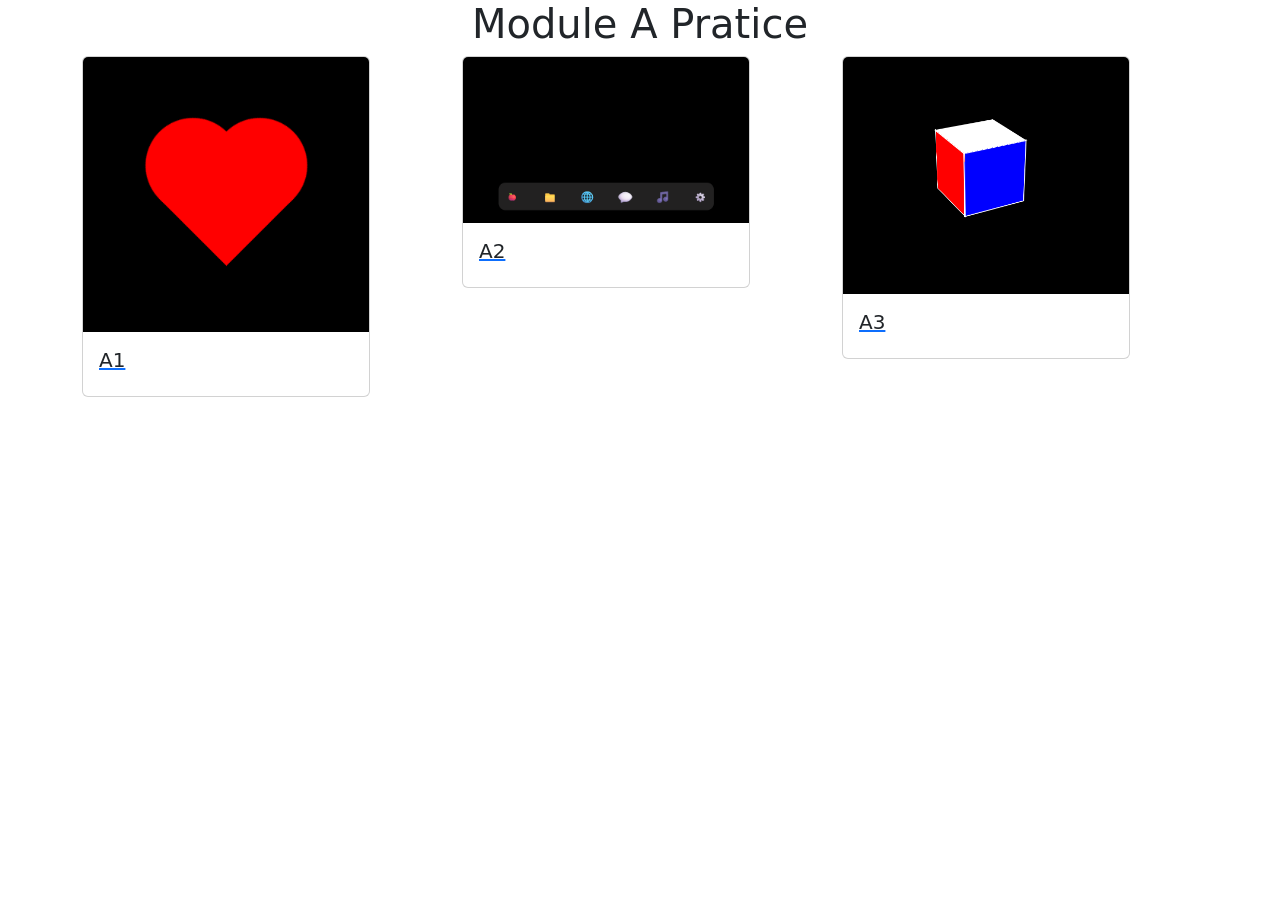
==== index.html @ ed269704 "Added index.html" ====
<!DOCTYPE html>
<html lang="en">

<head>
    <meta charset="UTF-8">
    <meta name="viewport" content="width=device-width, initial-scale=1.0">
    <title>Module A</title>
    <link href="https://cdn.jsdelivr.net/npm/bootstrap@5.3.8/dist/css/bootstrap.min.css" rel="stylesheet"
        integrity="sha384-sRIl4kxILFvY47J16cr9ZwB07vP4J8+LH7qKQnuqkuIAvNWLzeN8tE5YBujZqJLB" crossorigin="anonymous">
    <style>

    </style>
</head>

<body>
    <div class="container">
        <div class="text-center">
            <h1>Module A Pratice</h1>
        </div>
        <div class="row g-4">
            <div class="col-md-4">
                <a href="./A1/index.html">
                    <div class="card" style="width: 18rem;">
                        <img src="img/1.png" class="card-img-top" alt="...">
                        <div class="card-body">
                            <h5 class="card-title">A1</h5>
                            
                        </div>
                    </div>
                </a>
            </div>
            <div class="col-md-4">
                <a href="./A2/index.html">
                    <div class="card" style="width: 18rem;">
                        <img src="img/2.png" class="card-img-top" alt="...">
                        <div class="card-body">
                            <h5 class="card-title">A2</h5>
                            
                        </div>
                    </div>
                </a>
            </div>
            <div class="col-md-4">
                <a href="./A3/index.html">
                   <div class="card" style="width: 18rem;">
                        <img src="img/3.png" class="card-img-top" alt="...">
                        <div class="card-body">
                            <h5 class="card-title">A3</h5>
                            
                        </div>
                    </div>
                </a>
            </div>

        </div>

    </div>
    </div>
    </div>
</body>

</html>
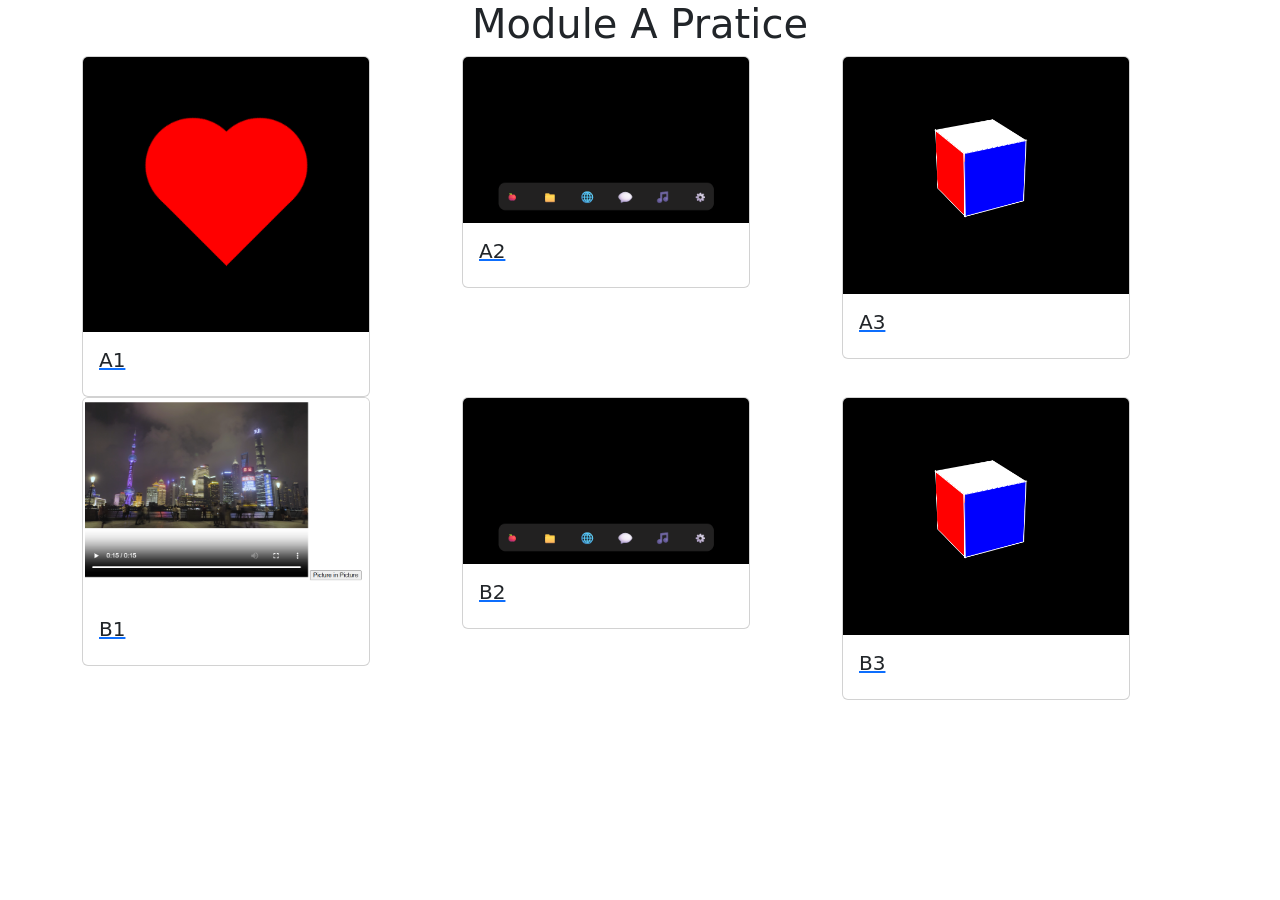
==== commit cb1e1f2e: "added b1" ====
--- a/index.html
+++ b/index.html
@@ -24,7 +24,7 @@
                         <img src="img/1.png" class="card-img-top" alt="...">
                         <div class="card-body">
                             <h5 class="card-title">A1</h5>
-                            
+
                         </div>
                     </div>
                 </a>
@@ -35,23 +35,58 @@
                         <img src="img/2.png" class="card-img-top" alt="...">
                         <div class="card-body">
                             <h5 class="card-title">A2</h5>
-                            
+
                         </div>
                     </div>
                 </a>
             </div>
             <div class="col-md-4">
                 <a href="./A3/index.html">
-                   <div class="card" style="width: 18rem;">
+                    <div class="card" style="width: 18rem;">
                         <img src="img/3.png" class="card-img-top" alt="...">
                         <div class="card-body">
                             <h5 class="card-title">A3</h5>
-                            
+
                         </div>
                     </div>
                 </a>
             </div>
+        </div>
 
+        <div class="row g-4">
+            <div class="col-md-4">
+                <a href="./B1/index.html">
+                    <div class="card" style="width: 18rem;">
+                        <img src="img/B!.png" class="card-img-top" alt="...">
+                        <div class="card-body">
+                            <h5 class="card-title">B1</h5>
+
+                        </div>
+                    </div>
+                </a>
+            </div>
+            <div class="col-md-4">
+                <a href="./A2/index.html">
+                    <div class="card" style="width: 18rem;">
+                        <img src="img/2.png" class="card-img-top" alt="...">
+                        <div class="card-body">
+                            <h5 class="card-title">B2</h5>
+
+                        </div>
+                    </div>
+                </a>
+            </div>
+            <div class="col-md-4">
+                <a href="./A3/index.html">
+                    <div class="card" style="width: 18rem;">
+                        <img src="img/3.png" class="card-img-top" alt="...">
+                        <div class="card-body">
+                            <h5 class="card-title">B3</h5>
+
+                        </div>
+                    </div>
+                </a>
+            </div>
         </div>
 
     </div>
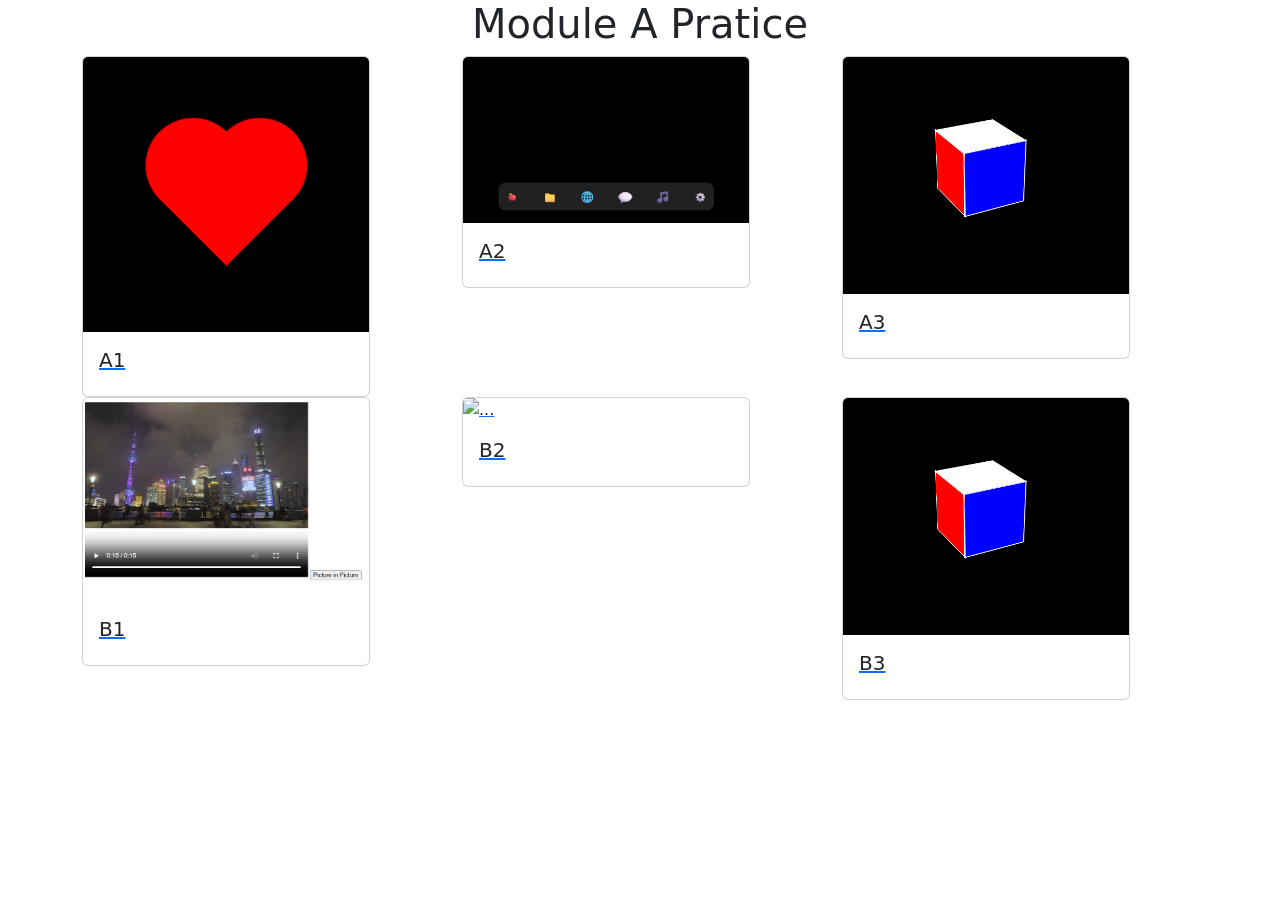
==== commit 102c43d9: "added b2" ====
--- a/index.html
+++ b/index.html
@@ -66,9 +66,9 @@
                 </a>
             </div>
             <div class="col-md-4">
-                <a href="./A2/index.html">
+                <a href="./B2/index.html">
                     <div class="card" style="width: 18rem;">
-                        <img src="img/2.png" class="card-img-top" alt="...">
+                        <img src="img/B2.png" class="card-img-top" alt="...">
                         <div class="card-body">
                             <h5 class="card-title">B2</h5>
 
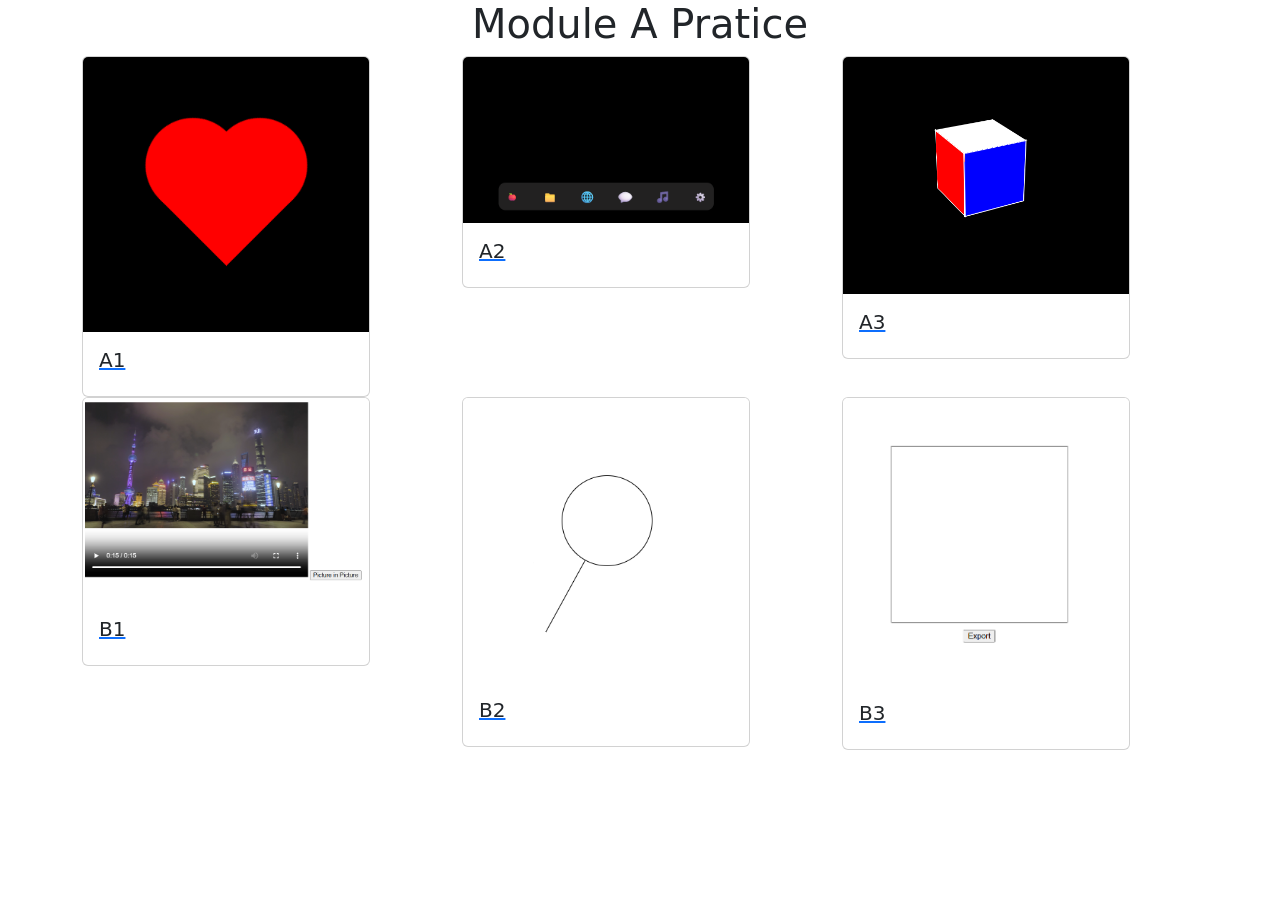
==== commit d7236ef5: "added b3" ====
--- a/index.html
+++ b/index.html
@@ -77,9 +77,9 @@
                 </a>
             </div>
             <div class="col-md-4">
-                <a href="./A3/index.html">
+                <a href="./B3/index.html">
                     <div class="card" style="width: 18rem;">
-                        <img src="img/3.png" class="card-img-top" alt="...">
+                        <img src="img/B3.png" class="card-img-top" alt="...">
                         <div class="card-body">
                             <h5 class="card-title">B3</h5>
 
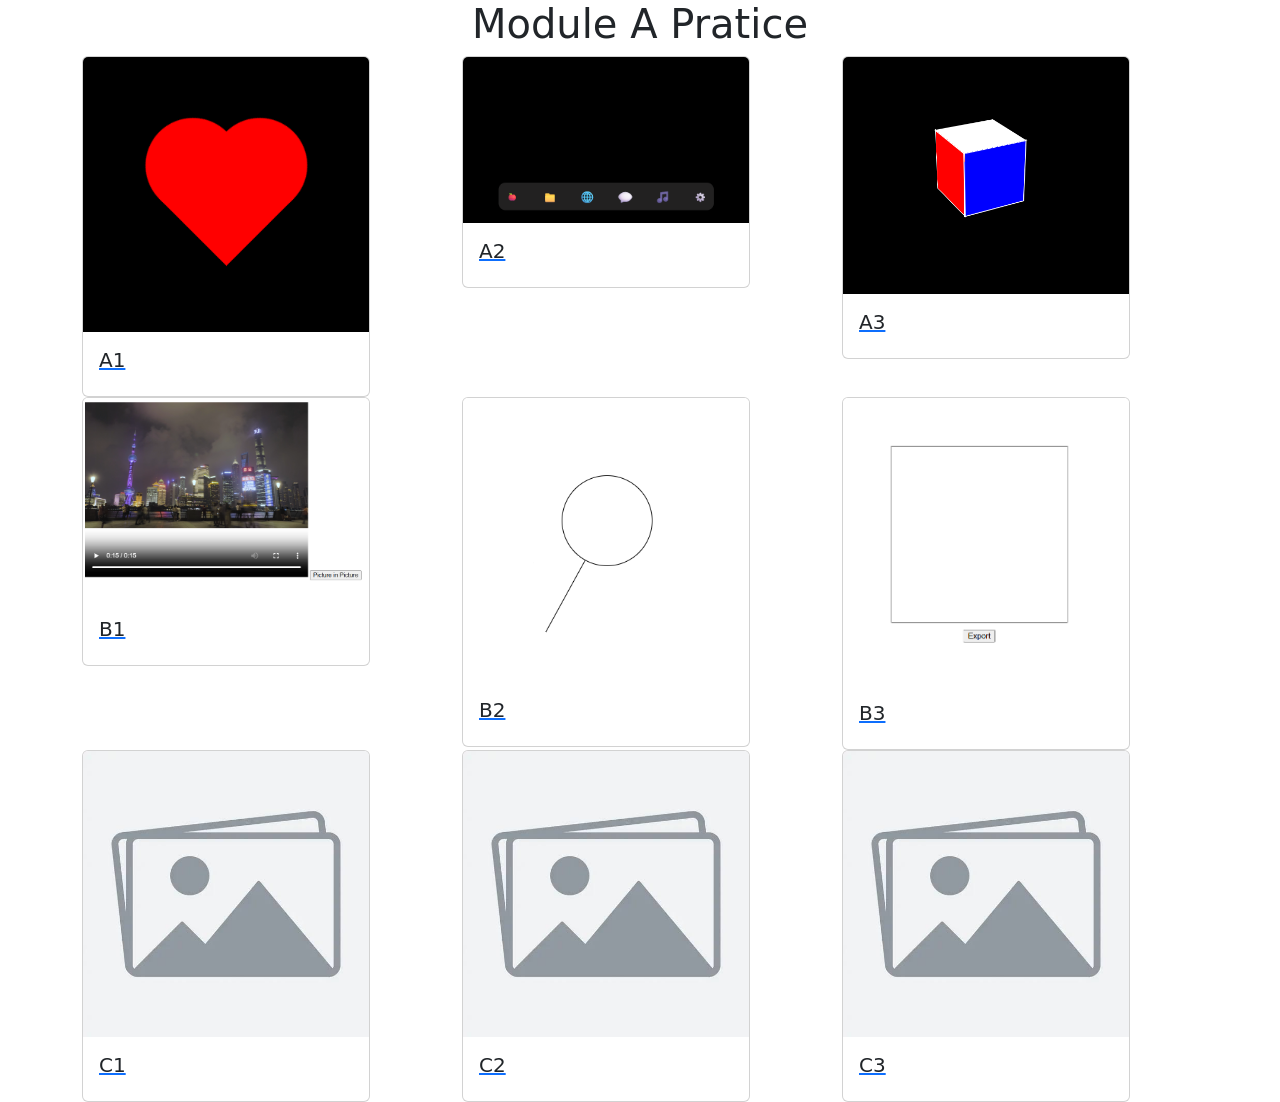
==== commit af607e33: "Added C2" ====
--- a/index.html
+++ b/index.html
@@ -89,6 +89,42 @@
             </div>
         </div>
 
+
+         <div class="row g-4">
+            <div class="col-md-4">
+                <a href="./C1/index.js">
+                    <div class="card" style="width: 18rem;">
+                        <img src="img/1.jfif" class="card-img-top" alt="...">
+                        <div class="card-body">
+                            <h5 class="card-title">C1</h5>
+
+                        </div>
+                    </div>
+                </a>
+            </div>
+            <div class="col-md-4">
+                <a href="./B2/index.html">
+                    <div class="card" style="width: 18rem;">
+                        <img src="img/1.jfif" class="card-img-top" alt="...">
+                        <div class="card-body">
+                            <h5 class="card-title">C2</h5>
+
+                        </div>
+                    </div>
+                </a>
+            </div>
+            <div class="col-md-4">
+                <a href="./B3/index.html">
+                    <div class="card" style="width: 18rem;">
+                        <img src="img/1.jfif" class="card-img-top" alt="...">
+                        <div class="card-body">
+                            <h5 class="card-title">C3</h5>
+
+                        </div>
+                    </div>
+                </a>
+            </div>
+        </div>
     </div>
     </div>
     </div>
